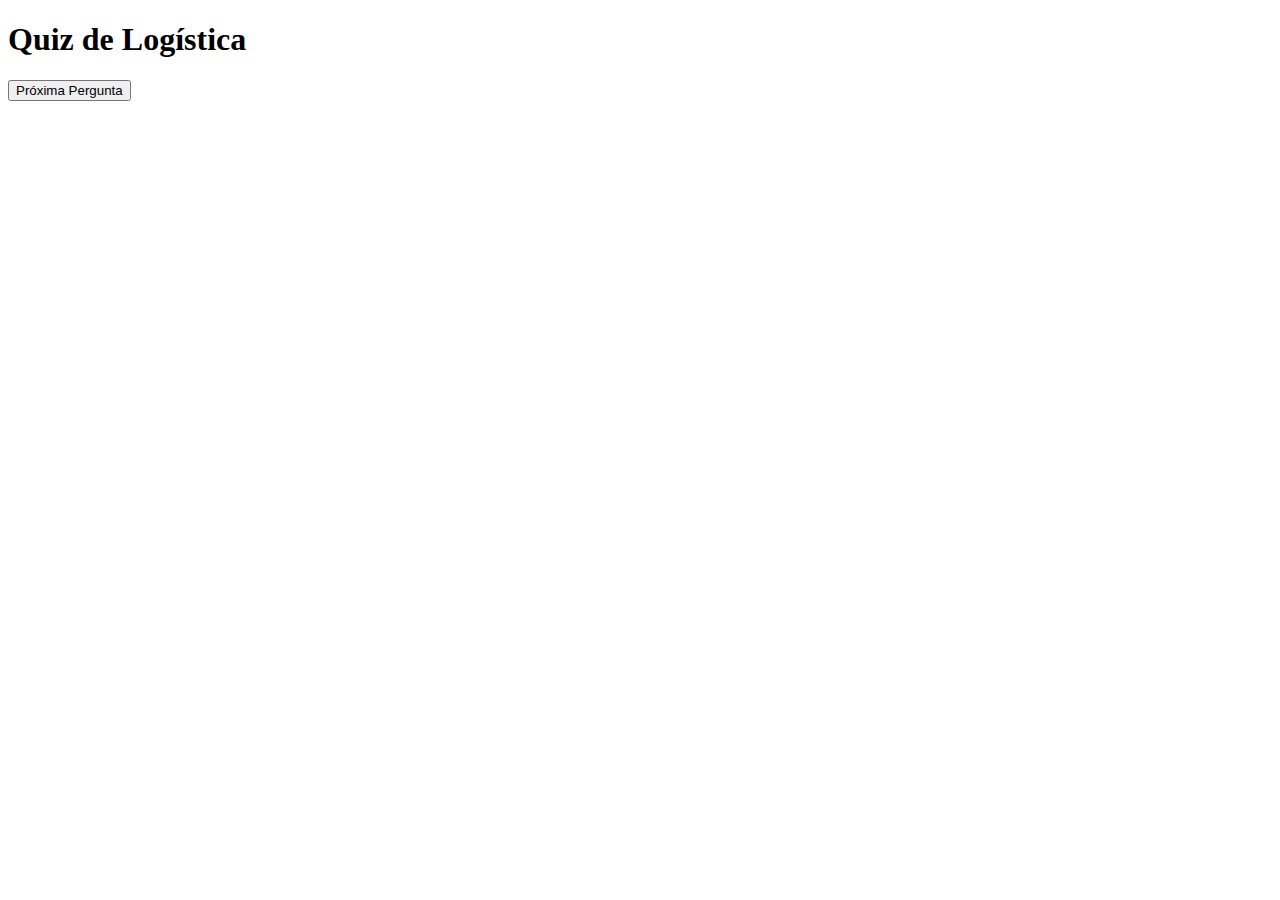
==== index.html @ 93622cef "Atualizar o index.html" ====
<!DOCTYPE html>
<html>
<head>
    <title>Quiz de Logística</title>
    <link rel="stylesheet" type="text/css" href="style.css">
</head>
<body>
    <div class="quiz-container">
        <h1>Quiz de Logística</h1>
        <p id="question"></p>
        <ul id="choices"></ul>
        <p id="result"></p>
        <button id="next-button" onclick="nextQuestion()">Próxima Pergunta</button>
    </div>
    <script src="script.js"></script>
</body>
</html>
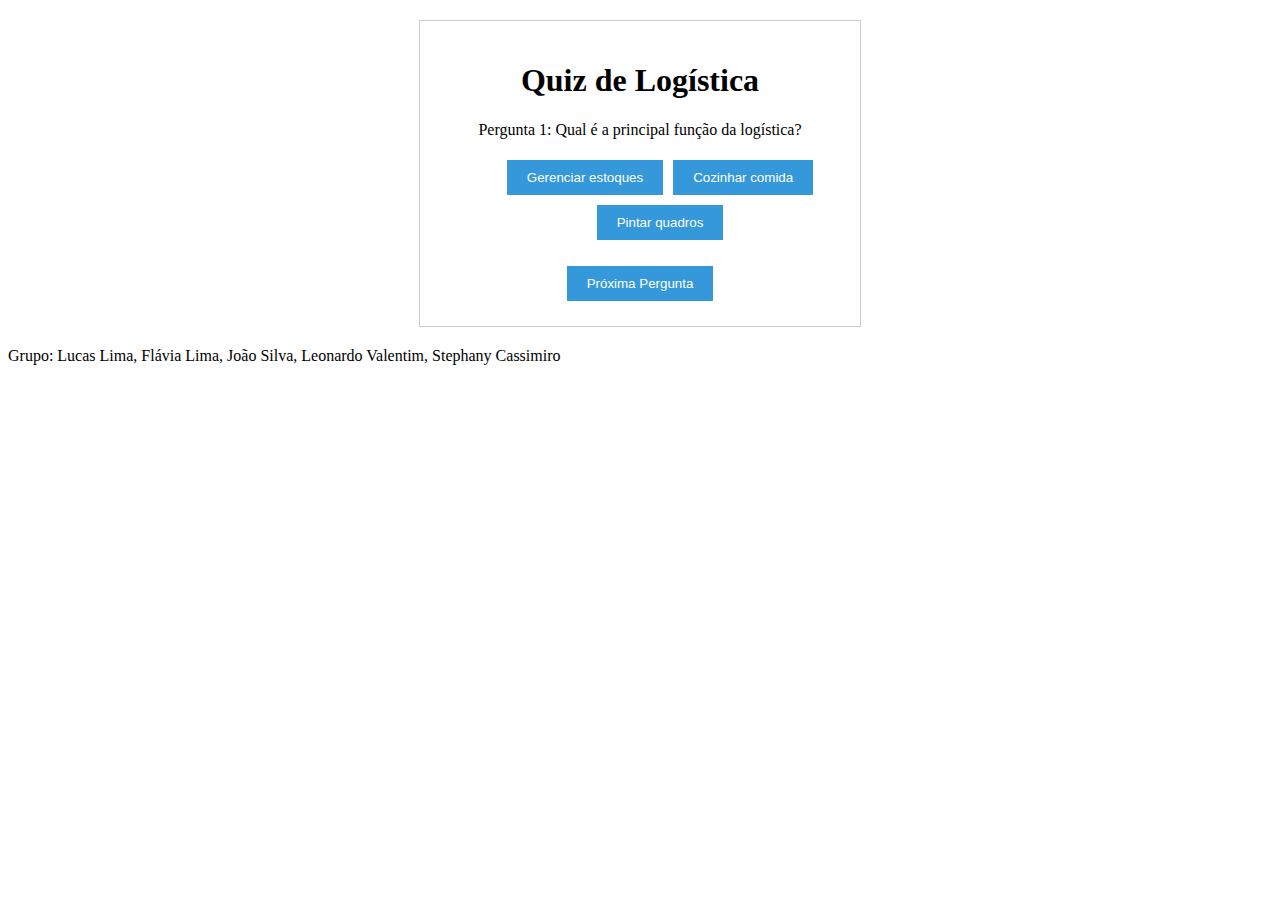
==== commit 48cebad4: "Atualizar o index.html" ====
--- a/index.html
+++ b/index.html
@@ -12,6 +12,9 @@
         <p id="result"></p>
         <button id="next-button" onclick="nextQuestion()">Próxima Pergunta</button>
     </div>
+    <footer>
+        Grupo: Lucas Lima, Flávia Lima, João Silva, Leonardo Valentim, Stephany Cassimiro
+    </footer>
     <script src="script.js"></script>
 </body>
 </html>--- a/style.css
+++ b/style.css
@@ -0,0 +1,20 @@
+.quiz-container {
+    text-align: center;
+    margin: 20px auto;
+    padding: 20px;
+    border: 1px solid #ccc;
+    max-width: 400px;
+}
+
+button {
+    background-color: #3498db;
+    color: #fff;
+    padding: 10px 20px;
+    margin: 5px;
+    border: none;
+    cursor: pointer;
+}
+
+button:hover {
+    background-color: #1e87d2;
+}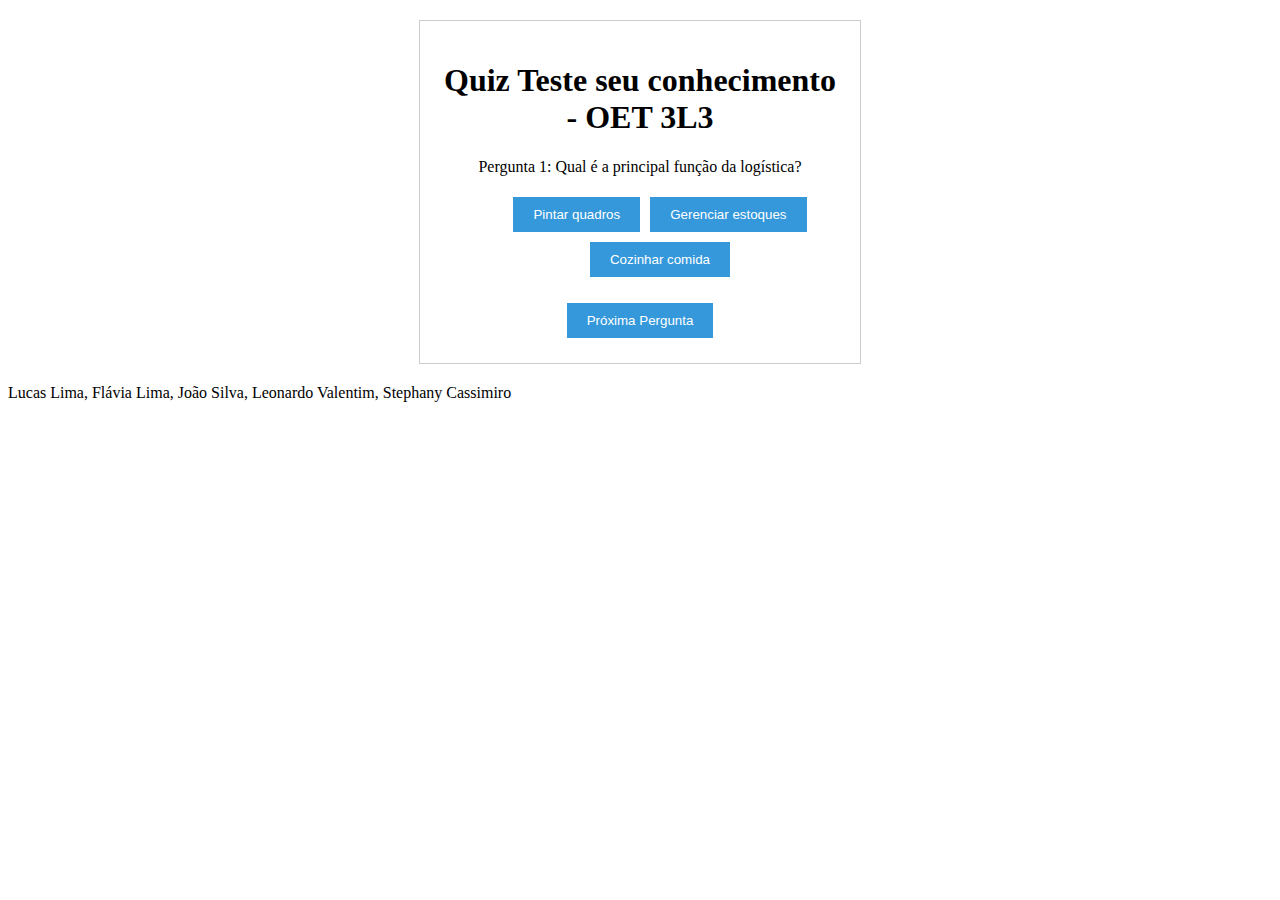
==== commit 957ded4a: "Update index.html" ====
--- a/index.html
+++ b/index.html
@@ -1,20 +1,19 @@
 <!DOCTYPE html>
 <html>
 <head>
-    <title>Quiz de Logística</title>
+    <title>Quiz de Logística 3L3 </title>
     <link rel="stylesheet" type="text/css" href="style.css">
+    <meta name="viewport" content="width=device-width, initial-scale=1.0">
 </head>
 <body>
     <div class="quiz-container">
-        <h1>Quiz de Logística</h1>
+        <h1>Quiz Teste seu conhecimento - OET 3L3</h1>
         <p id="question"></p>
         <ul id="choices"></ul>
         <p id="result"></p>
         <button id="next-button" onclick="nextQuestion()">Próxima Pergunta</button>
     </div>
-    <footer>
-        Grupo: Lucas Lima, Flávia Lima, João Silva, Leonardo Valentim, Stephany Cassimiro
-    </footer>
+    <footer id="footer">Lucas Lima, Flávia Lima, João Silva, Leonardo Valentim, Stephany Cassimiro</footer>
     <script src="script.js"></script>
 </body>
-</html>+</html>
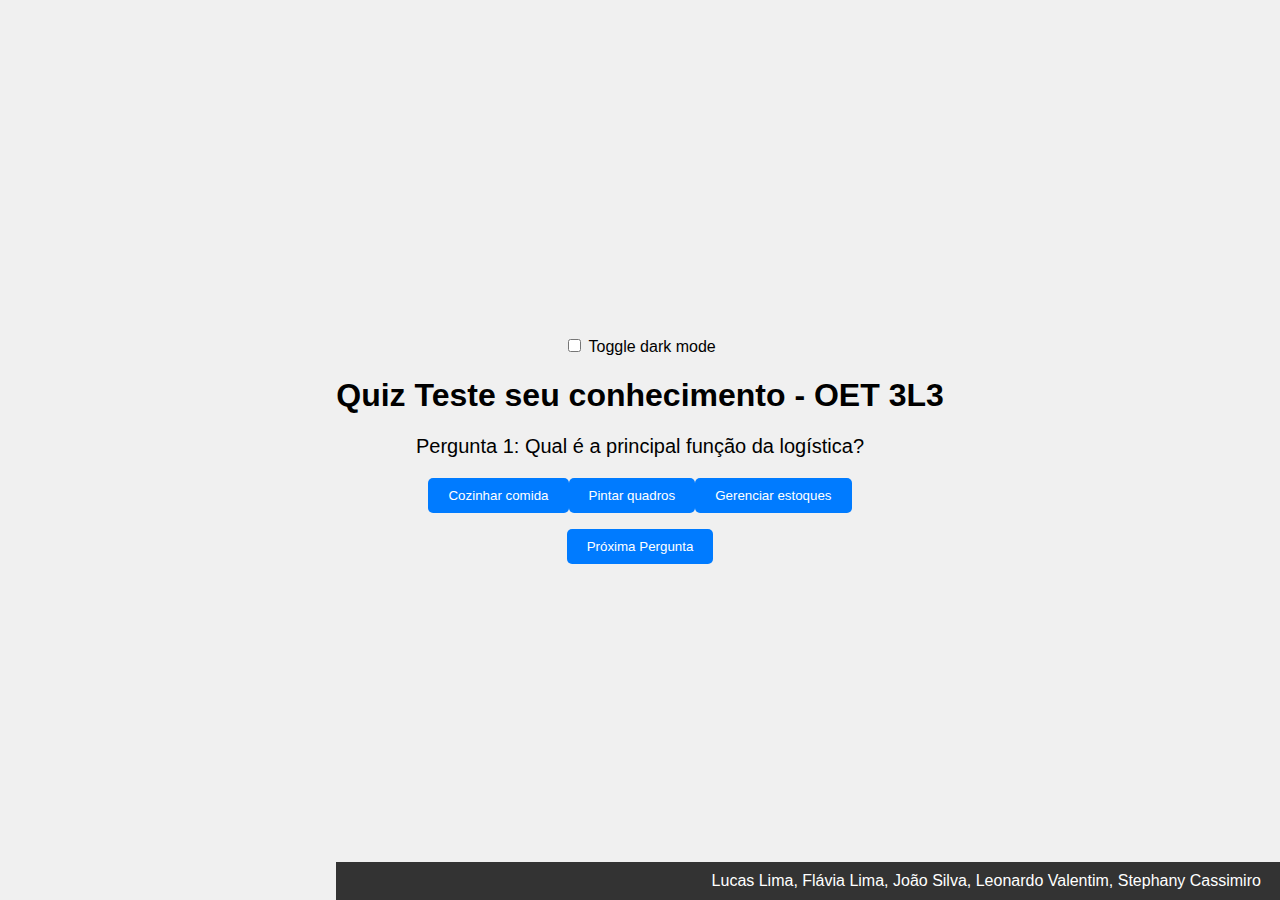
==== commit d9e0b964: "Update index.html" ====
--- a/index.html
+++ b/index.html
@@ -1,19 +1,25 @@
 <!DOCTYPE html>
 <html>
 <head>
-    <title>Quiz de Logística 3L3 </title>
+    <title>Quiz de Logística 3L3</title>
     <link rel="stylesheet" type="text/css" href="style.css">
     <meta name="viewport" content="width=device-width, initial-scale=1.0">
 </head>
 <body>
-    <div class="quiz-container">
-        <h1>Quiz Teste seu conhecimento - OET 3L3</h1>
-        <p id="question"></p>
-        <ul id="choices"></ul>
-        <p id="result"></p>
-        <button id="next-button" onclick="nextQuestion()">Próxima Pergunta</button>
+    <div class="center-container">
+        <input type="checkbox" class="sr-only" id="darkmode-toggle">
+        <label for="darkmode-toggle" class="toggle">
+            <span>Toggle dark mode</span>
+        </label>
+        <div class="quiz-container">
+            <h1>Quiz Teste seu conhecimento - OET 3L3</h1>
+            <p id="question"></p>
+            <ul id="choices"></ul>
+            <p id="result"></p>
+            <button id="next-button" onclick="nextQuestion()">Próxima Pergunta</button>
+        </div>
+        <footer id="footer">Lucas Lima, Flávia Lima, João Silva, Leonardo Valentim, Stephany Cassimiro</footer>
     </div>
-    <footer id="footer">Lucas Lima, Flávia Lima, João Silva, Leonardo Valentim, Stephany Cassimiro</footer>
     <script src="script.js"></script>
 </body>
 </html>
--- a/style.css
+++ b/style.css
@@ -1,20 +1,70 @@
-.quiz-container {
+body {
+    font-family: Arial, sans-serif;
+    background-color: #f0f0f0;
     text-align: center;
-    margin: 20px auto;
+    display: flex;
+    justify-content: center;
+    align-items: center;
+    height: 100vh;
+    margin: 0;
+}
+
+#quiz-container {
+    max-width: 600px;
+    background-color: #fff;
     padding: 20px;
-    border: 1px solid #ccc;
-    max-width: 400px;
+    border-radius: 8px;
+    box-shadow: 0 0 10px rgba(0, 0, 0, 0.2);
+    margin: 10px;
+    text-align: left;
+    display: inline-block;
+    position: relative;
+}
+
+#question {
+    font-size: 20px;
+    margin-bottom: 20px;
+}
+
+ul {
+    list-style: none;
+    padding: 0;
+    margin: 0;
+}
+
+li {
+    margin: 10px 0;
 }
 
 button {
-    background-color: #3498db;
+    padding: 10px 20px;
+    background-color: #007BFF;
     color: #fff;
-    padding: 10px 20px;
-    margin: 5px;
     border: none;
+    border-radius: 5px;
     cursor: pointer;
+    transition: background-color 0.3s ease;
 }
 
 button:hover {
-    background-color: #1e87d2;
-}+    background-color: #0056b3;
+}
+
+#result {
+    font-weight: bold;
+    margin-top: 10px;
+}
+
+#score {
+    margin-top: 10px;
+}
+
+#footer {
+    background-color: #333;
+    color: #fff;
+    padding: 10px;
+    text-align: center;
+    position: absolute;
+    bottom: 0;
+    width: 100%;
+}
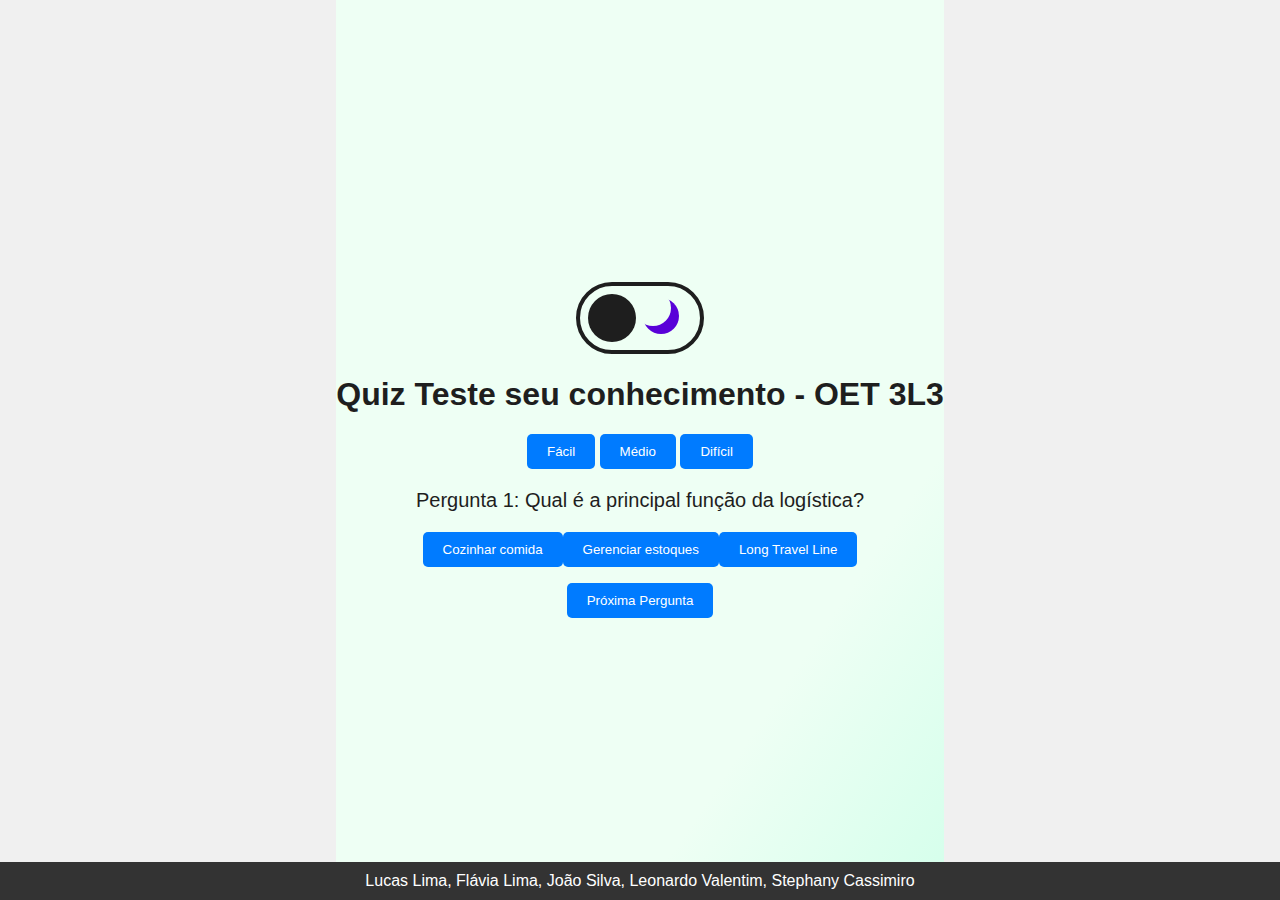
==== commit 4f0505da: "Update index.html" ====
--- a/index.html
+++ b/index.html
@@ -13,6 +13,11 @@
         </label>
         <div class="quiz-container">
             <h1>Quiz Teste seu conhecimento - OET 3L3</h1>
+            <div>
+                <button onclick="setDifficulty('fácil')">Fácil</button>
+                <button onclick="setDifficulty('médio')">Médio</button>
+                <button onclick="setDifficulty('difícil')">Difícil</button>
+            </div>
             <p id="question"></p>
             <ul id="choices"></ul>
             <p id="result"></p>
--- a/style.css
+++ b/style.css
@@ -68,3 +68,88 @@
     bottom: 0;
     width: 100%;
 }
+
+/* Center Container Styles */
+.center-container {
+    display: flex;
+    flex-direction: column;
+    align-items: center;
+    justify-content: center;
+    min-height: 100vh;
+    background: linear-gradient(to bottom right, #eefff4 25%, #a0ffd9 50%, #5c0095 75%, #01072a);
+    background-size: 300% 300%;
+    background-position: top left;
+    transition: background-position .5s;
+    color: #1e1e1e;
+  }
+  .center-container:has(#darkmode-toggle:checked) {
+    background-position: 100% 100%;
+    color: #d0d0d0;
+  }
+  /* End of Center Container Styles */
+  
+  /* Dark Mode Toggle Styles */
+  .toggle {
+    font-size: 2rem;
+    border: .125em solid currentColor;
+    border-radius: 2em;
+    cursor: pointer;
+    display: block;
+    height: 2em;
+    position: relative;
+    width: 3.75em;
+  }
+  .toggle span {
+    background-color: currentColor;
+    border-radius: 2em;
+    display: block;
+    height: 1.5em;
+    left: .25em;
+    overflow: hidden;
+    position: absolute;
+    top: .25em;
+    text-indent: -9999px;
+    transition: left .25s;
+    width: 1.5em;
+    z-index: 2;
+  }
+  
+  .toggle::before,
+  .toggle::after {
+    content: '';
+    display: block;
+    border-radius: 1em;
+    position: absolute;
+    z-index: 1;
+  }
+  
+  .toggle::after {
+    box-shadow: .25em .25em #5901d8;
+    height: 1.125em;
+    right: .9em;
+    top: .125em;
+    width: 1.125em;
+  }
+  
+  .toggle::before {
+    background-color: #ffc409;
+    height: .625em;
+    outline: .25em dotted #ffc409;
+    outline-offset: .125em;
+    left: .7em;
+    top: .7em;
+    width: .625em;
+  }
+  
+  input:checked ~ .toggle span {
+    left: 2em;
+  }
+  /* End of Dark Mode Toggle Styles */
+  
+  .sr-only {
+    position: absolute;
+    left: -9999px;
+    opacity: 0;
+  }
+  /* Rest of your existing CSS goes here */
+  
